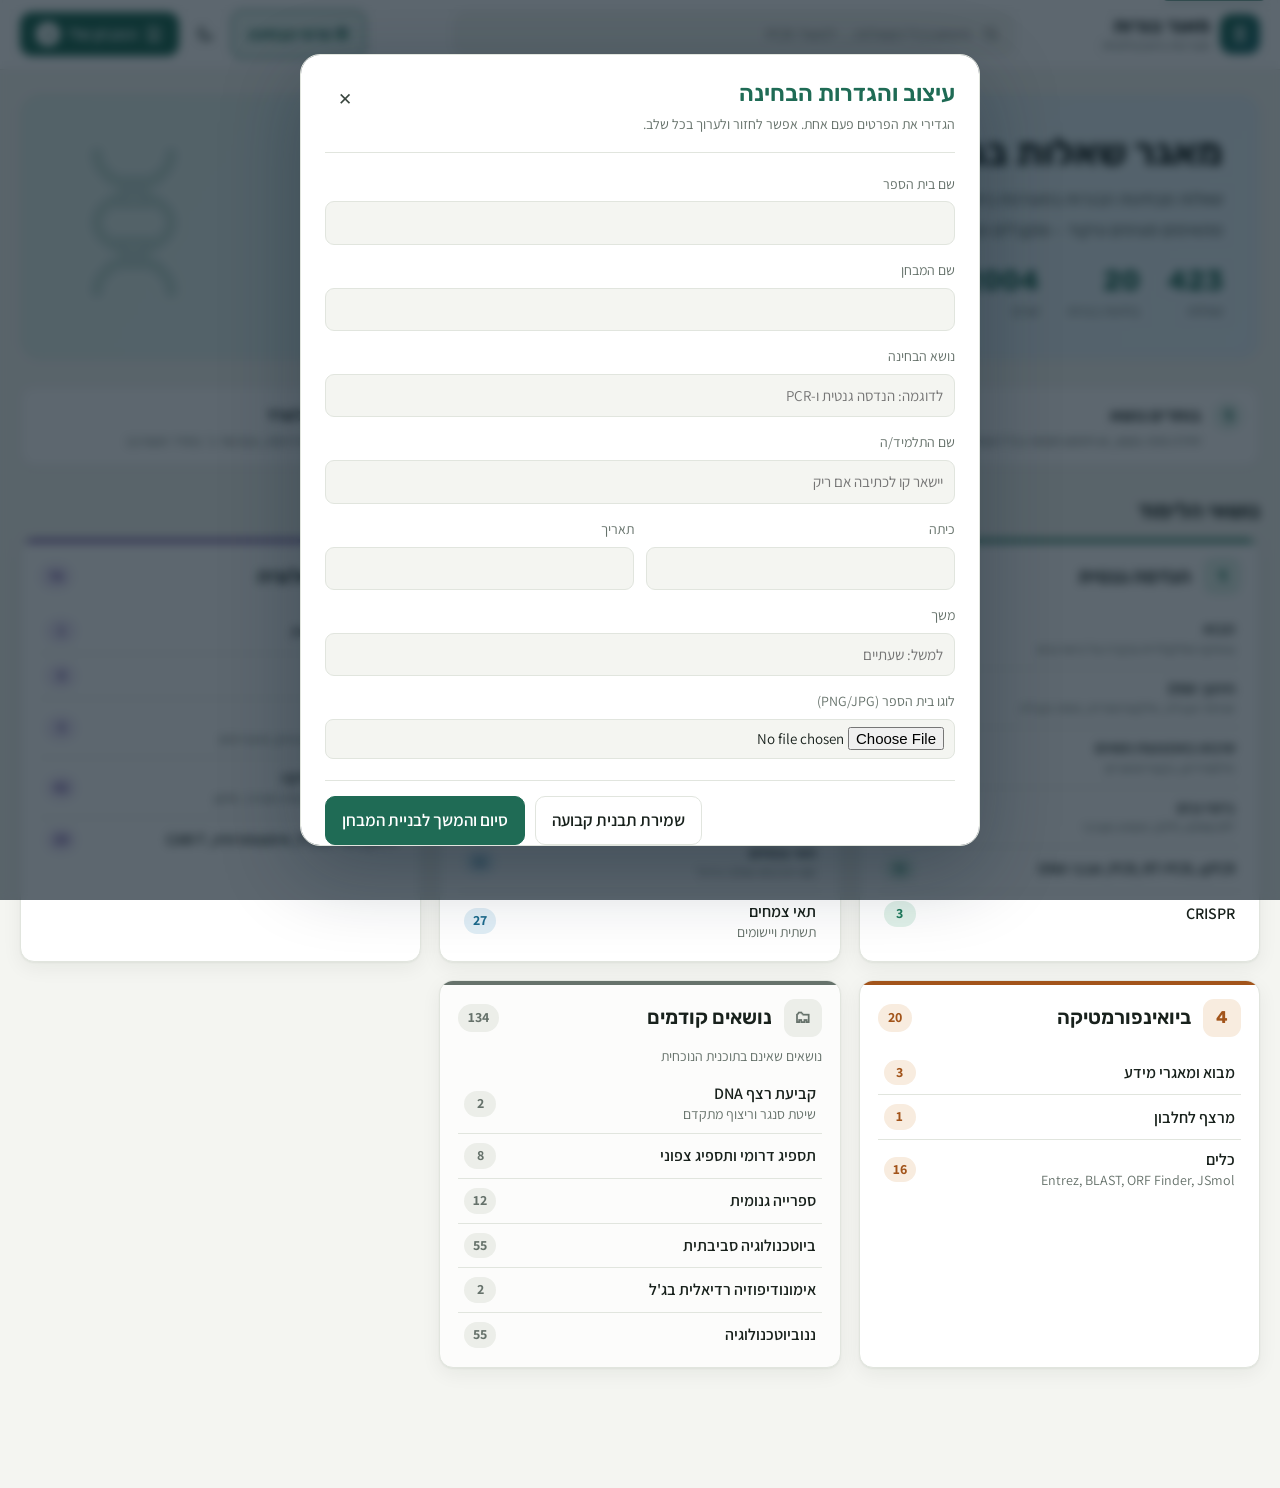
==== docs/index.html @ 5af380f9 "Load refined plain-text Word question heading" ====
<!doctype html>
<html lang="he" dir="rtl">
<head>
<meta charset="utf-8">
<meta name="viewport" content="width=device-width,initial-scale=1">
<title>מאגר הביוטכנולוגיה | מקיף ז׳ אשדוד</title>
<link rel="preconnect" href="https://fonts.googleapis.com">
<link rel="preconnect" href="https://fonts.gstatic.com" crossorigin>
<link rel="stylesheet" href="https://fonts.googleapis.com/css2?family=Assistant:wght@400;600;700&family=Rubik:wght@500;600;700&display=swap">
<link rel="stylesheet" href="style.css?v=10">
<script>
  // ערכת צבעים שנבחרה ידנית – לפני הציור, כדי שלא יהבהב
  try { const t = localStorage.getItem("bagrut-theme"); if (t) document.documentElement.dataset.theme = t; } catch (e) {}
</script>
</head>
<body>
<a class="skip" href="#results">דילוג לשאלות</a>

<header class="top">
  <a href="#" class="brand" aria-label="מאגר בגרות ביוטכנולוגיה – לדף הבית">
    <span class="logo" aria-hidden="true">
      <svg viewBox="0 0 32 32" width="22" height="22" fill="none" stroke="currentColor" stroke-width="2.2" stroke-linecap="round">
        <path d="M9 3c0 7 14 7 14 13S9 22 9 29"/><path d="M23 3c0 7-14 7-14 13s14 6 14 13"/>
        <path d="M11.5 8h9M11.5 24h9M13 12.5h6M13 19.5h6" stroke-width="1.8"/>
      </svg>
    </span>
    <span class="brand-text"><b>מאגר בגרות</b><small>מערכות ביוטכנולוגיות</small></span>
  </a>

  <form class="search" id="search-form" role="search" onsubmit="return false">
    <svg class="search-ico" viewBox="0 0 24 24" width="18" height="18" aria-hidden="true" fill="none" stroke="currentColor" stroke-width="2"><circle cx="11" cy="11" r="7"/><path d="m20 20-3.5-3.5"/></svg>
    <input id="search" type="search" placeholder="חיפוש בכל השאלות… למשל: PCR" aria-label="חיפוש שאלות" autocomplete="off">
  </form>

  <div class="top-actions">
    <button type="button" class="btn exam-settings-trigger" id="open-exam-settings">⚙ פרטי הבחינה</button>
    <button id="theme-toggle" class="icon-btn" type="button" aria-label="מצב כהה / בהיר" title="מצב כהה / בהיר">
      <svg class="i-moon" viewBox="0 0 24 24" width="20" height="20" fill="none" stroke="currentColor" stroke-width="2"><path d="M20 14.5A8 8 0 0 1 9.5 4 8 8 0 1 0 20 14.5Z"/></svg>
      <svg class="i-sun" viewBox="0 0 24 24" width="20" height="20" fill="none" stroke="currentColor" stroke-width="2"><circle cx="12" cy="12" r="4"/><path d="M12 2v2M12 20v2M4.9 4.9l1.4 1.4M17.7 17.7l1.4 1.4M2 12h2M20 12h2M4.9 19.1l1.4-1.4M17.7 6.3l1.4-1.4"/></svg>
    </button>
    <button id="cart-toggle" class="cart-btn" type="button" aria-controls="cart">
      <svg viewBox="0 0 24 24" width="18" height="18" fill="none" stroke="currentColor" stroke-width="2" aria-hidden="true"><path d="M8 3h8l3 3v15H5V3h3Z"/><path d="M9 10h6M9 14h6M9 18h4"/></svg>
      <span class="cart-btn-label">המבחן שלי</span>
      <span id="cart-count" class="count">0</span>
    </button>
  </div>
</header>

<div class="layout">
  <nav class="topics" id="topics" aria-label="נושאים"></nav>

  <main class="results" id="main">
    <div class="results-head" id="results-head">
      <nav id="crumbs" class="crumbs" aria-label="מיקום"></nav>
      <div class="title-row">
        <h1 id="results-title"></h1>
        <button type="button" id="topics-toggle" class="ghost-btn topics-toggle" aria-controls="topics" aria-expanded="false">כל הנושאים ▾</button>
      </div>
      <p id="results-sub" class="mute"></p>
      <div id="filters" class="filters" role="group" aria-label="סינון">
        <div class="seg" id="f-type" role="radiogroup" aria-label="סוג שאלה">
          <button type="button" data-type="" role="radio">הכול</button>
          <button type="button" data-type="open" role="radio">פתוחות</button>
          <button type="button" data-type="mc" role="radio">אמריקאיות</button>
          <button type="button" data-type="tf" role="radio">נכון / לא נכון</button>
        </div>
        <label class="select"><span class="sr">שנה</span>
          <select id="f-year"><option value="">כל השנים</option></select>
        </label>
        <label class="switch"><input type="checkbox" id="opt-online"><span class="track"></span> הסתרת שאלות עם כלים מקוונים</label>
        <label class="switch"><input type="checkbox" id="opt-source" checked><span class="track"></span> הפניה לבגרות</label>
        <button type="button" id="f-clear" class="link-btn" hidden>ניקוי סינון</button>
      </div>
    </div>
    <div id="results"></div>
  </main>
</div>

<div class="cartbar" id="cartbar" hidden>
  <div class="cartbar-in">
    <span id="cartbar-text"></span>
    <button type="button" id="cartbar-open" class="btn">לצפייה ועריכה</button>
  </div>
</div>

<div class="backdrop" id="backdrop" hidden></div>
<aside class="cart" id="cart" aria-label="המבחן שלי" aria-hidden="true">
  <div class="cart-head">
    <div>
      <h2>המבחן שלי</h2>
      <div id="cart-total" class="cart-total"></div>
    </div>
    <button id="cart-close" class="icon-btn" type="button" aria-label="סגירה">
      <svg viewBox="0 0 24 24" width="20" height="20" fill="none" stroke="currentColor" stroke-width="2"><path d="M6 6l12 12M18 6 6 18"/></svg>
    </button>
  </div>
  <div class="cart-body">
    <div id="cart-empty" class="cart-empty">
      <div class="empty-ico" aria-hidden="true">📝</div>
      <b>המבחן עדיין ריק</b>
      <p>לחצו על <span class="kbd">+ הוספה למבחן</span> ליד שאלה. אפשר לבחור סעיפים, לשנות ניקוד ולסדר מחדש.</p>
    </div>
    <ol id="cart-list" class="cart-list"></ol>

    <div class="exam-score-panel" id="exam-score-panel" role="status"></div>
    <button type="button" class="btn exam-settings-in-cart" id="cart-exam-settings">⚙ פרטי הבחינה ועיצוב הוורד</button>
    <div id="convert" class="convert"></div>
  </div>
  <div class="cart-foot">
    <div class="cart-actions">
      <button type="button" id="export-a" class="btn primary" disabled>
        <svg viewBox="0 0 24 24" width="18" height="18" fill="none" stroke="currentColor" stroke-width="2" aria-hidden="true"><path d="M12 3v12m0 0-4-4m4 4 4-4M5 21h14"/></svg>
        ייצוא לוורד</button>
      <button type="button" id="export-b" class="btn" disabled title="השאלות והאפשרויות בסדר מעורבב">טור ב׳</button>
    </div>
    <div class="cart-foot-row">
      <p id="export-status" class="mute small" role="status"></p>
      <button type="button" id="cart-clear" class="link-btn danger" hidden>ריקון המבחן</button>
    </div>
  </div>
</aside>

    <dialog class="exam-settings-modal" id="exam-settings-modal" aria-labelledby="exam-settings-heading">
      <div class="exam-modal-head"><div><h2 id="exam-settings-heading">עיצוב והגדרות הבחינה</h2><p>הגדירי את הפרטים פעם אחת. אפשר לחזור ולערוך בכל שלב.</p></div><button type="button" class="icon-btn" id="close-exam-settings" aria-label="סגירה">✕</button></div>
      <form id="header-form" class="header-form" autocomplete="off">
        <label>שם בית הספר <input name="school"></label>
        <label>שם המבחן <input name="exam"></label>
        <label>נושא הבחינה <input name="topic" placeholder="לדוגמה: הנדסה גנטית ו-PCR"></label>
        <label>שם התלמיד/ה <input name="student" placeholder="יישאר קו לכתיבה אם ריק"></label>
        <div class="two">
          <label>כיתה <input name="cls"></label>
          <label>תאריך <input name="date"></label>
        </div>
        <label>משך <input name="duration" placeholder="למשל: שעתיים"></label>
        <label>לוגו בית הספר (PNG/JPG) <input id="exam-logo" type="file" accept="image/png,image/jpeg"></label>
        <button type="button" class="link-btn" id="remove-logo">הסרת הלוגו</button>
        <small id="logo-status" class="mute">לא נבחר לוגו</small>
        <label>סידור השאלות <select name="layout"><option value="sections">חלוקה לחלקים לפי סוג השאלה</option><option value="order">לפי הסדר שבחרתי</option></select></label>
        <label>שורות תשובה כברירת מחדל לשאלות פתוחות <input name="answerLines" type="number" min="0" max="20" value="4"></label>
        <label>הוראות <textarea name="instructions" rows="3"></textarea></label>
        <p class="mute small">שדה ריק לא יודפס.</p>
      </form>
      <div class="exam-modal-foot"><button type="button" class="btn" id="save-template">שמירת תבנית קבועה</button><button type="button" class="btn primary" id="apply-exam-settings">סיום והמשך לבניית המבחן</button></div><span id="template-status" class="mute small"></span>
    </dialog>

<div class="toast" id="toast" role="status" aria-live="polite"></div>
<button type="button" class="to-top" id="to-top" aria-label="חזרה לראש העמוד" hidden>
  <svg viewBox="0 0 24 24" width="20" height="20" fill="none" stroke="currentColor" stroke-width="2"><path d="M12 19V5M5 12l7-7 7 7"/></svg>
</button>

<script src="vendor/docx-9.5.1.umd.js"></script>
<script src="data.js?v=9"></script>
<script src="app.js?v=10"></script>
<script src="export.js?v=13"></script>
</body>
</html>
---- docs/style.css ----
/* ---------- צבעים ---------- */
:root {
  --bg: #f4f5f1; --bg2: #eceee8; --card: #ffffff; --ink: #18211c; --ink2: #3a463f; --mute: #66726b; --line: #e1e5de;
  --acc: #1f6b55; --acc-hover: #185946; --acc-soft: #e2f0ea; --acc-ink: #ffffff;
  --warn: #8a5a00; --warnbg: #fff4dc; --info: #275a8c; --infobg: #e7f0fa; --danger: #b3261e;
  --ge: #1f7a5c; --ge-soft: #e0f1e9; --cc: #1b6a8c; --cc-soft: #e0eef6;
  --im: #6b4aa0; --im-soft: #eee8f7; --bi: #a2541a; --bi-soft: #f8ecdf; --old: #66726b; --old-soft: #eceee9;
  --mark: #fff0a8;
  --shadow-sm: 0 1px 2px rgba(20, 30, 24, .06);
  --shadow: 0 1px 2px rgba(20, 30, 24, .05), 0 6px 20px rgba(20, 30, 24, .06);
  --shadow-lg: 0 10px 40px rgba(20, 30, 24, .18);
  --r: 14px; --r-sm: 9px;
  --head: "Rubik", "Assistant", "Arial Hebrew", Arial, sans-serif;
  --body: "Assistant", "Arial Hebrew", Arial, sans-serif;
  color-scheme: light;
}
@media (prefers-color-scheme: dark) {
  :root:not([data-theme="light"]) {
    --bg: #111513; --bg2: #181d1a; --card: #1a201c; --ink: #e8ede9; --ink2: #c4cdc7; --mute: #97a39c; --line: #2b332e;
    --acc: #6fcca5; --acc-hover: #8ad8b7; --acc-soft: #1d3329; --acc-ink: #0d2219;
    --warn: #f0c46a; --warnbg: #2d2514; --info: #9cc4ee; --infobg: #16263a; --danger: #ff8a80;
    --ge: #6fcca5; --ge-soft: #1c3229; --cc: #7cc3e3; --cc-soft: #172b36;
    --im: #bba3e6; --im-soft: #292138; --bi: #eba870; --bi-soft: #33251a; --old: #a7b2ab; --old-soft: #242a26;
    --mark: #5c4d0f;
    --shadow-sm: none; --shadow: 0 1px 0 rgba(255,255,255,.02); --shadow-lg: 0 10px 40px rgba(0,0,0,.5);
    color-scheme: dark;
  }
}
:root[data-theme="dark"] {
  --bg: #111513; --bg2: #181d1a; --card: #1a201c; --ink: #e8ede9; --ink2: #c4cdc7; --mute: #97a39c; --line: #2b332e;
  --acc: #6fcca5; --acc-hover: #8ad8b7; --acc-soft: #1d3329; --acc-ink: #0d2219;
  --warn: #f0c46a; --warnbg: #2d2514; --info: #9cc4ee; --infobg: #16263a; --danger: #ff8a80;
  --ge: #6fcca5; --ge-soft: #1c3229; --cc: #7cc3e3; --cc-soft: #172b36;
  --im: #bba3e6; --im-soft: #292138; --bi: #eba870; --bi-soft: #33251a; --old: #a7b2ab; --old-soft: #242a26;
  --mark: #5c4d0f;
  --shadow-sm: none; --shadow: 0 1px 0 rgba(255,255,255,.02); --shadow-lg: 0 10px 40px rgba(0,0,0,.5);
  color-scheme: dark;
}
.u-GE { --u: var(--ge); --u-soft: var(--ge-soft); }
.u-CC { --u: var(--cc); --u-soft: var(--cc-soft); }
.u-IM { --u: var(--im); --u-soft: var(--im-soft); }
.u-BI { --u: var(--bi); --u-soft: var(--bi-soft); }
.u-OLD { --u: var(--old); --u-soft: var(--old-soft); }

/* ---------- בסיס ---------- */
* { box-sizing: border-box; }
[hidden] { display: none !important; }
html { scroll-padding-top: 84px; }
body { margin: 0; background: var(--bg); color: var(--ink); font: 17px/1.7 var(--body);
  -webkit-font-smoothing: antialiased; }
h1, h2, h3 { font-family: var(--head); font-weight: 600; line-height: 1.25; }
button, input, select, textarea { font: inherit; color: inherit; }
button { cursor: pointer; }
button:disabled { cursor: not-allowed; opacity: .5; }
a { color: var(--acc); }
:focus-visible { outline: 2.5px solid var(--acc); outline-offset: 2px; border-radius: 6px; }
.mute { color: var(--mute); }
.small { font-size: 14px; }
.sr { position: absolute; width: 1px; height: 1px; overflow: hidden; clip: rect(0 0 0 0); }
.skip { position: absolute; top: -40px; inset-inline-start: 12px; background: var(--acc); color: var(--acc-ink);
  padding: 6px 12px; border-radius: 8px; z-index: 50; }
.skip:focus { top: 8px; }
mark { background: var(--mark); color: inherit; border-radius: 3px; padding: 0 1px; }

/* כפתורים */
.btn { display: inline-flex; align-items: center; justify-content: center; gap: 8px; border: 1px solid var(--line);
  background: var(--card); color: var(--ink); border-radius: 10px; padding: 9px 16px; font-weight: 600;
  transition: background .15s, border-color .15s, transform .05s; }
.btn:hover:not(:disabled) { border-color: var(--acc); color: var(--acc); }
.btn:active:not(:disabled) { transform: translateY(1px); }
.btn.primary { background: var(--acc); border-color: var(--acc); color: var(--acc-ink); }
.btn.primary:hover:not(:disabled) { background: var(--acc-hover); color: var(--acc-ink); }
.icon-btn { display: inline-grid; place-items: center; width: 40px; height: 40px; border-radius: 10px;
  background: none; border: 1px solid transparent; color: var(--ink2); }
.icon-btn:hover { background: var(--bg2); }
.ghost-btn { background: none; border: 1px solid var(--line); border-radius: 99px; padding: 4px 14px; font-size: 15px; color: var(--ink2); }
.link-btn { background: none; border: 0; padding: 2px 4px; color: var(--acc); font-size: 15px; font-weight: 600; }
.link-btn:hover { text-decoration: underline; }
.link-btn.danger { color: var(--danger); font-weight: 400; font-size: 14px; }
.kbd { white-space: nowrap; font-weight: 600; color: var(--acc); }

/* ---------- כותרת עליונה ---------- */
.top { position: sticky; top: 0; z-index: 20; display: flex; align-items: center; gap: 20px;
  padding: 10px max(20px, calc((100vw - 1440px) / 2)); background: color-mix(in srgb, var(--card) 88%, transparent);
  backdrop-filter: saturate(1.4) blur(10px); border-bottom: 1px solid var(--line); }
.brand { display: flex; align-items: center; gap: 10px; text-decoration: none; color: var(--ink); flex: none; }
.logo { display: grid; place-items: center; width: 40px; height: 40px; border-radius: 12px;
  background: linear-gradient(135deg, var(--acc), color-mix(in srgb, var(--acc) 60%, var(--cc))); color: var(--acc-ink); }
.brand-text { display: flex; flex-direction: column; line-height: 1.15; }
.brand-text b { font-family: var(--head); font-size: 19px; font-weight: 700; }
.brand-text small { font-size: 14px; color: var(--mute); }
.search { position: relative; flex: 1; max-width: 560px; margin-inline: auto; }
.search input { width: 100%; height: 44px; border: 1px solid var(--line); background: var(--bg); border-radius: 12px;
  padding-inline: 42px 14px; font-size: 16px; transition: border-color .15s, background .15s, box-shadow .15s; }
.search input:focus { outline: none; background: var(--card); border-color: var(--acc); box-shadow: 0 0 0 4px var(--acc-soft); }
.search-ico { position: absolute; inset-inline-start: 14px; top: 13px; color: var(--mute); pointer-events: none; }
.top-actions { display: flex; align-items: center; gap: 6px; flex: none; }
.cart-btn { display: inline-flex; align-items: center; gap: 8px; height: 44px; padding: 0 16px; border-radius: 12px;
  background: var(--acc); color: var(--acc-ink); border: 0; font-weight: 600; transition: background .15s; }
.cart-btn:hover { background: var(--acc-hover); }
.cart-btn .count { min-width: 24px; height: 24px; padding: 0 7px; border-radius: 99px; display: inline-grid; place-items: center;
  background: var(--acc-ink); color: var(--acc); font-size: 14px; font-weight: 700; }
.cart-btn.bump .count { animation: bump .35s ease; }
@keyframes bump { 40% { transform: scale(1.35); } }
:root .i-sun { display: none; }
:root[data-theme="dark"] .i-sun { display: block; }
:root[data-theme="dark"] .i-moon { display: none; }
@media (prefers-color-scheme: dark) {
  :root:not([data-theme="light"]) .i-sun { display: block; }
  :root:not([data-theme="light"]) .i-moon { display: none; }
}

/* ---------- פריסה ---------- */
.layout { display: grid; grid-template-columns: 290px minmax(0, 1fr); gap: 28px;
  max-width: 1440px; margin: 0 auto; padding: 24px 20px 120px; align-items: start; }
body.dash .layout { grid-template-columns: minmax(0, 1fr); }
body.dash .topics, body.dash .filters, body.dash .topics-toggle { display: none; }

/* ---------- עץ נושאים ---------- */
.topics { position: sticky; top: 88px; max-height: calc(100vh - 108px); overflow: auto; overscroll-behavior: contain;
  background: var(--card); border: 1px solid var(--line); border-radius: var(--r); padding: 10px; box-shadow: var(--shadow-sm); }
.unit + .unit { margin-top: 2px; }
.unit.folder { border-top: 1px dashed var(--line); margin-top: 8px; padding-top: 8px; }
.topic-btn { display: flex; width: 100%; align-items: center; gap: 10px; text-align: start;
  background: none; border: 0; color: var(--ink); padding: 7px 10px; border-radius: 10px; line-height: 1.35; }
.topic-btn:hover { background: var(--bg); }
.topic-btn .label { flex: 1; }
.topic-btn .n { flex: none; color: var(--mute); font-size: 14px; font-variant-numeric: tabular-nums; }
.unit-btn { font-family: var(--head); font-weight: 600; font-size: 16px; }
.unit-btn .dot { flex: none; width: 10px; height: 10px; border-radius: 50%; background: var(--u); }
.unit-btn .chev { flex: none; color: var(--mute); transition: transform .2s; font-size: 12px; }
.unit.open .unit-btn .chev { transform: rotate(180deg); }
.subs { display: none; margin: 2px 0 6px; padding-inline-start: 14px; border-inline-start: 2px solid var(--u-soft); margin-inline-start: 14px; }
.unit.open .subs { display: block; }
.sub-btn { font-size: 15px; padding: 6px 10px; }
.sub-btn.empty { color: var(--mute); }
.topic-btn.active { background: var(--u-soft); color: var(--u); font-weight: 700; }
.topic-btn.active .n { color: var(--u); }

/* ---------- כותרת תוצאות וסינון ---------- */
.results { min-width: 0; }
.crumbs { font-size: 15px; color: var(--mute); min-height: 1.4em; }
.crumbs a { color: var(--mute); text-decoration: none; }
.crumbs a:hover { color: var(--acc); text-decoration: underline; }
.title-row { display: flex; align-items: center; gap: 12px; justify-content: space-between; }
.results-head h1 { margin: 2px 0 2px; font-size: 30px; }
.results-head > p { margin: 0 0 14px; }
.topics-toggle { display: none; }
.filters { display: flex; flex-wrap: wrap; align-items: center; gap: 10px 18px; padding: 10px 12px; margin-bottom: 18px;
  background: var(--card); border: 1px solid var(--line); border-radius: var(--r); box-shadow: var(--shadow-sm); font-size: 15px; }
.seg { display: inline-flex; background: var(--bg); border-radius: 10px; padding: 3px; gap: 2px; }
.seg button { border: 0; background: none; padding: 5px 12px; border-radius: 8px; color: var(--ink2); font-size: 15px; }
.seg button:hover { color: var(--ink); }
.seg button[aria-checked="true"] { background: var(--card); color: var(--acc); font-weight: 700; box-shadow: var(--shadow-sm), 0 0 0 1px var(--line); }
.select select { height: 36px; border: 1px solid var(--line); border-radius: 10px; background: var(--bg); padding: 0 10px; font-size: 15px; }
.switch { display: inline-flex; align-items: center; gap: 8px; cursor: pointer; color: var(--ink2); user-select: none; }
.switch input { position: absolute; opacity: 0; }
.switch .track { position: relative; flex: none; width: 34px; height: 20px; border-radius: 99px; background: var(--line); transition: background .15s; }
.switch .track::after { content: ""; position: absolute; top: 3px; inset-inline-start: 3px; width: 14px; height: 14px; border-radius: 50%;
  background: #fff; box-shadow: 0 1px 2px rgba(0,0,0,.25); transition: inset-inline-start .15s; }
.switch input:checked + .track { background: var(--acc); }
.switch input:checked + .track::after { inset-inline-start: 17px; }
.switch input:focus-visible + .track { outline: 2.5px solid var(--acc); outline-offset: 2px; }
.group-title { font-size: 18px; color: var(--ink2); margin: 34px 0 12px; display: flex; align-items: center; gap: 10px; }
.group-title::after { content: ""; flex: 1; height: 1px; background: var(--line); }

/* ---------- דף הבית ---------- */
.hero { position: relative; overflow: hidden; border-radius: 20px; padding: 34px 36px; margin-bottom: 26px;
  background: linear-gradient(120deg, var(--acc-soft), color-mix(in srgb, var(--cc-soft) 80%, var(--card)));
  border: 1px solid var(--line); }
.hero h1 { margin: 0 0 8px; font-size: clamp(26px, 3.4vw, 38px); font-weight: 700; }
.hero p { margin: 0; max-width: 640px; color: var(--ink2); font-size: 18px; }
.hero .helix { position: absolute; inset-inline-end: 28px; top: 50%; transform: translateY(-50%); width: 170px; color: var(--acc); opacity: .16; }
.stats { display: flex; flex-wrap: wrap; gap: 10px 28px; margin-top: 20px; }
.stat b { display: block; font-family: var(--head); font-size: 28px; line-height: 1.1; color: var(--acc); }
.stat span { font-size: 15px; color: var(--mute); }
.steps { display: grid; grid-template-columns: repeat(3, minmax(0, 1fr)); gap: 12px; margin: 0 0 30px; padding: 0; list-style: none; counter-reset: st; }
.steps li { counter-increment: st; display: flex; gap: 12px; align-items: flex-start; background: var(--card);
  border: 1px solid var(--line); border-radius: var(--r); padding: 14px 16px; box-shadow: var(--shadow-sm); }
.steps li::before { content: counter(st); flex: none; width: 30px; height: 30px; border-radius: 50%; display: grid; place-items: center;
  background: var(--acc-soft); color: var(--acc); font-weight: 700; font-family: var(--head); }
.steps b { display: block; font-family: var(--head); font-weight: 600; }
.steps span { font-size: 15px; color: var(--mute); line-height: 1.45; display: block; }
.section-title { font-size: 22px; margin: 0 0 14px; }
.dash-grid { display: grid; grid-template-columns: repeat(auto-fill, minmax(320px, 1fr)); gap: 18px; }
.ucard { background: var(--card); border: 1px solid var(--line); border-radius: var(--r); padding: 18px 18px 10px;
  display: flex; flex-direction: column; box-shadow: var(--shadow); position: relative; overflow: hidden; }
.ucard::before { content: ""; position: absolute; inset: 0 0 auto; height: 4px; background: var(--u); }
.ucard.folder { background: color-mix(in srgb, var(--card) 70%, var(--bg)); }
.ucard-head { display: flex; align-items: center; gap: 12px; text-decoration: none; color: var(--ink);
  border-radius: 10px; padding: 6px; margin: -6px -6px 8px; }
.ucard-head:hover { background: var(--u-soft); }
.unum { flex: none; width: 38px; height: 38px; border-radius: 11px; background: var(--u-soft); color: var(--u);
  display: grid; place-items: center; font-weight: 700; font-size: 17px; font-family: var(--head); }
.uname { flex: 1; font-family: var(--head); font-size: 20px; font-weight: 600; line-height: 1.25; }
.ucount { flex: none; font-size: 14px; color: var(--u); font-weight: 700; background: var(--u-soft); border-radius: 99px; padding: 2px 10px; }
.unote { margin: -6px 0 6px; font-size: 14px; color: var(--mute); }
.slist { list-style: none; margin: 0; padding: 0; }
.slist li + li { border-top: 1px solid var(--line); }
.srow { display: flex; align-items: center; gap: 12px; padding: 9px 6px; text-decoration: none; color: var(--ink); border-radius: 8px; }
.srow:hover { background: var(--u-soft); }
.srow:hover .stitle { color: var(--u); }
.stext { flex: 1; display: flex; flex-direction: column; line-height: 1.35; }
.stitle { font-weight: 600; font-size: 16px; }
.sdetail { font-size: 14px; color: var(--mute); }
.pill { flex: none; min-width: 32px; text-align: center; border-radius: 99px; padding: 1px 9px;
  font-size: 14px; font-weight: 700; background: var(--u-soft); color: var(--u); font-variant-numeric: tabular-nums; }
.srow.empty .stitle { color: var(--mute); font-weight: 400; }
.srow.empty .pill { background: none; color: var(--mute); font-weight: 400; }

/* ---------- כרטיס שאלה ---------- */
.qcard { position: relative; background: var(--card); border: 1px solid var(--line); border-radius: var(--r);
  padding: 20px 24px 18px; margin-bottom: 18px; box-shadow: var(--shadow); transition: border-color .2s, box-shadow .2s; }
.qcard::before { content: ""; position: absolute; inset-block: 18px; inset-inline-start: 0; width: 4px; border-start-end-radius: 4px; border-end-end-radius: 4px; background: var(--u); }
.qcard.in-cart { border-color: var(--acc); box-shadow: 0 0 0 1.5px var(--acc), var(--shadow); }
.qhead { display: flex; gap: 16px; align-items: flex-start; justify-content: space-between;
  padding-bottom: 12px; margin-bottom: 4px; border-bottom: 1px solid var(--line); }
.qpath { font-size: 15px; color: var(--mute); margin-bottom: 6px; }
.qpath b { color: var(--u); font-weight: 700; }
.chips { display: flex; flex-wrap: wrap; gap: 6px; }
.chip { display: inline-flex; align-items: center; gap: 4px; font-size: 13.5px; line-height: 1.5; border-radius: 99px; padding: 1px 10px;
  background: var(--bg); color: var(--ink2); white-space: nowrap; }
.chip.pts { font-weight: 700; color: var(--ink); }
.chip.src { background: none; border: 1px solid var(--line); color: var(--mute); }
.chip.tag-old { background: var(--warnbg); color: var(--warn); }
.chip.tag-online { background: var(--infobg); color: var(--info); }
.chip.tag-intro { background: var(--acc-soft); color: var(--acc); }
body.hide-source .srcref { display: none; }
.add-btn { flex: none; display: inline-flex; align-items: center; gap: 6px; border: 1.5px solid var(--acc); background: var(--acc);
  color: var(--acc-ink); border-radius: 10px; padding: 7px 16px; font-weight: 700; font-size: 15px; transition: background .15s, color .15s; }
.add-btn:hover { background: var(--acc-hover); border-color: var(--acc-hover); }
.add-btn.added { background: var(--acc-soft); color: var(--acc); border-color: transparent; }
.add-btn.added:hover { background: var(--card); border-color: var(--danger); color: var(--danger); }
.add-btn.added:hover .when-added { display: none; }
.add-btn .when-hover { display: none; }
.add-btn.added:hover .when-hover { display: inline; }

.stem { margin: 12px 0; white-space: pre-line; }
.item { display: grid; grid-template-columns: 34px minmax(0, 1fr); gap: 0 12px; padding: 14px 0 6px; border-top: 1px dashed var(--line); }
.stem + .item, .fig + .item, .passage + .item { border-top: 0; }
.item-label { width: 30px; height: 30px; border-radius: 50%; display: grid; place-items: center; margin-top: 2px;
  background: var(--u-soft); color: var(--u); font-weight: 700; font-family: var(--head); font-size: 15px; }
.item-label.long { font-size: 12.5px; }
.item-meta { display: flex; flex-wrap: wrap; gap: 6px; margin-bottom: 2px; }
.sub { font-size: 13.5px; color: var(--u); font-weight: 600; }
.intro, .text { white-space: pre-line; margin: 4px 0 8px; }
.intro { color: var(--ink2); }
.results, .cart { overflow-wrap: anywhere; }
.fig { display: block; max-width: 100%; max-height: 400px; margin: 12px 0; background: #fff; border-radius: 10px;
  border: 1px solid var(--line); padding: 6px; cursor: zoom-in; }
.opts { padding-inline-start: 34px; margin: 8px 0; }
.opts li { margin: 5px 0; white-space: pre-line; padding-inline-start: 4px; }
.opts li::marker { color: var(--mute); font-weight: 700; }
.opts.hebrew { list-style: hebrew; }
.opts.upper-roman { list-style: upper-roman; }
.tablewrap { max-width: 100%; overflow-x: auto; margin: 10px 0; }
table.qt { border-collapse: separate; border-spacing: 0; font-size: 15.5px; border: 1px solid var(--line); border-radius: 10px; overflow: hidden; }
table.qt td, table.qt th { border-bottom: 1px solid var(--line); border-inline-start: 1px solid var(--line); padding: 6px 12px; text-align: start; vertical-align: top; }
table.qt tr > :first-child { border-inline-start: 0; }
table.qt tr:last-child > * { border-bottom: 0; }
table.qt th { background: var(--bg); font-weight: 700; }

.bank { font-size: 15px; background: var(--bg); border-radius: 10px; padding: 6px 12px; margin: 8px 0; display: inline-block; }
.notice { font-size: 15px; border-radius: 10px; padding: 10px 14px; margin: 12px 0 2px; display: flex; gap: 10px; align-items: flex-start; }
.notice::before { flex: none; font-size: 16px; line-height: 1.5; }
.notice.warn { background: var(--warnbg); color: var(--warn); }
.notice.warn::before { content: "⚠"; }
.notice.info { background: var(--infobg); color: var(--info); }
.notice.info::before { content: "ⓘ"; }
.notice a { color: inherit; font-weight: 700; }

.passage { background: var(--bg); border-radius: 12px; padding: 16px 20px; margin: 12px 0 14px; border-inline-start: 4px solid var(--u); }
.passage .pkicker { font-size: 13px; font-weight: 700; color: var(--u); letter-spacing: .02em; }
.passage h3 { margin: 2px 0 6px; font-size: 19px; }
.passage .ptext { white-space: pre-line; font-size: 16.5px; }
.passage .credit { font-size: 14px; color: var(--mute); margin-bottom: 0; }

.wordbank { border: 1px solid color-mix(in srgb, var(--acc) 40%, var(--line)); background: color-mix(in srgb, var(--acc-soft) 45%, var(--card));
  border-radius: 12px; padding: 8px 14px 12px; margin: 10px 0; }
.wordbank b { display: block; font-size: 14px; color: var(--acc); margin-bottom: 6px; }
.wordbank ul { list-style: none; margin: 0; padding: 0; display: flex; flex-wrap: wrap; gap: 6px; }
.wordbank li { background: var(--card); border: 1px solid var(--line); border-radius: 8px; padding: 2px 11px; font-size: 15px; box-shadow: var(--shadow-sm); }

.empty-state { text-align: center; padding: 56px 20px; background: var(--card); border: 1px dashed var(--line); border-radius: var(--r); }
.empty-state b { display: block; font-family: var(--head); font-size: 20px; margin-bottom: 4px; }
.empty-state p { margin: 0 0 14px; color: var(--mute); }
.empty-state .empty-ico { font-size: 34px; margin-bottom: 6px; }

/* ---------- המבחן שלי (מגירה) ---------- */
.backdrop { position: fixed; inset: 0; z-index: 30; background: rgba(10, 16, 12, .38); animation: fade .2s; }
@keyframes fade { from { opacity: 0; } }
.cart { position: fixed; z-index: 31; top: 0; bottom: 0; left: 0; width: min(440px, 100vw); display: flex; flex-direction: column;
  background: var(--card); box-shadow: var(--shadow-lg); transform: translateX(-104%); transition: transform .25s cubic-bezier(.2,.8,.2,1);
  visibility: hidden; }
.cart.open { transform: none; visibility: visible; }
.cart-head { display: flex; justify-content: space-between; align-items: flex-start; gap: 12px; padding: 18px 20px 14px; border-bottom: 1px solid var(--line); }
.cart-head h2 { margin: 0; font-size: 22px; }
.cart-total { font-size: 15px; color: var(--mute); }
.cart-total b { color: var(--ink); }
.cart-total .warn { color: var(--warn); }
.cart-body { flex: 1; overflow: auto; padding: 14px 20px; overscroll-behavior: contain; }
.cart-empty { text-align: center; padding: 28px 10px 18px; color: var(--mute); }
.cart-empty b { display: block; color: var(--ink); font-family: var(--head); font-size: 18px; }
.cart-empty p { margin: 6px 0 0; font-size: 15px; }
.empty-ico { font-size: 32px; }
.cart-list { padding: 0; margin: 0 0 14px; list-style: none; counter-reset: cq; }
.cart-q { position: relative; border: 1px solid var(--line); border-radius: 12px; padding: 10px 12px 10px; margin-bottom: 10px;
  counter-increment: cq; background: var(--card); }
.cart-q::before { content: ""; position: absolute; inset-block: 10px; inset-inline-start: -1px; width: 3px; border-radius: 3px; background: var(--u); }
.cart-q-head { display: flex; gap: 8px; align-items: flex-start; }
.cart-q-num::before { content: counter(cq); display: grid; place-items: center; width: 26px; height: 26px; border-radius: 50%;
  background: var(--bg); font-weight: 700; font-size: 14px; }
.cart-q-title { flex: 1; font-size: 15.5px; line-height: 1.35; min-width: 0; }
.cart-q-title a { color: var(--ink); font-weight: 600; text-decoration: none; }
.cart-q-title a:hover { color: var(--acc); text-decoration: underline; }
.cart-q-title small { display: block; color: var(--mute); font-size: 13.5px; }
.cart-q-tools { display: flex; gap: 2px; flex: none; }
.mini { width: 28px; height: 28px; display: grid; place-items: center; background: none; border: 1px solid transparent; color: var(--mute);
  border-radius: 7px; font-size: 13px; padding: 0; }
.mini:hover:not(:disabled) { background: var(--bg); color: var(--ink); }
.mini.rm:hover { color: var(--danger); }
.mini:disabled { opacity: .3; }
.cart-q-row { display: flex; flex-wrap: wrap; align-items: center; gap: 6px 14px; margin: 8px 0 0; padding-inline-start: 34px; font-size: 14px; }
.cart-items { display: flex; flex-wrap: wrap; gap: 4px; }
.cart-items label { position: relative; }
.cart-items input { position: absolute; opacity: 0; }
.cart-items span { display: inline-grid; place-items: center; min-width: 30px; height: 26px; padding: 0 6px; border-radius: 7px;
  border: 1px solid var(--line); color: var(--mute); cursor: pointer; font-weight: 600; text-decoration: line-through; }
.cart-items input:checked + span { background: var(--u-soft); color: var(--u); border-color: transparent; text-decoration: none; }
.cart-items input:focus-visible + span { outline: 2px solid var(--acc); outline-offset: 1px; }
.cart-pts { display: inline-flex; align-items: center; gap: 6px; color: var(--mute); }
.cart-pts input { width: 4.2em; height: 28px; border: 1px solid var(--line); border-radius: 7px; background: var(--bg); padding: 0 6px; text-align: center; }
.cart-msg { font-size: 13.5px; color: var(--warn); margin-top: 6px; padding-inline-start: 34px; }
.exam-details { border: 1px solid var(--line); border-radius: 12px; padding: 10px 14px; margin-bottom: 12px; }
.exam-details summary { cursor: pointer; font-weight: 600; font-size: 16px; }
.exam-details[open] summary { margin-bottom: 8px; }
.header-form { display: grid; gap: 8px; }
.header-form .two { display: grid; grid-template-columns: 1fr 1fr; gap: 8px; }
.header-form label { display: grid; gap: 2px; font-size: 14px; color: var(--mute); }
.header-form input, .header-form textarea { font-size: 15px; color: var(--ink); background: var(--bg); border: 1px solid var(--line);
  border-radius: 8px; padding: 6px 10px; }
.header-form input:focus, .header-form textarea:focus { outline: none; border-color: var(--acc); background: var(--card); }
.header-form p { margin: 0; }
.convert { font-size: 14px; }
.convert:empty { display: none; }
.convert { background: var(--bg); border-radius: 12px; padding: 10px 12px; }
.convert table { border-collapse: collapse; margin-top: 6px; width: 100%; }
.convert td, .convert th { border: 1px solid var(--line); padding: 3px 6px; text-align: start; vertical-align: top; }
.cart-foot { border-top: 1px solid var(--line); padding: 14px 20px 16px; background: var(--card); }
.cart-actions { display: grid; grid-template-columns: 1fr auto; gap: 8px; }
.cart-actions .btn { height: 46px; }
.cart-foot-row { display: flex; justify-content: space-between; align-items: center; gap: 8px; min-height: 22px; margin-top: 6px; }
.cart-foot-row p { margin: 0; }

/* פס תחתון כשיש שאלות במבחן */
.cartbar { position: fixed; z-index: 15; bottom: 18px; left: 50%; transform: translateX(-50%); animation: rise .25s ease; }
@keyframes rise { from { transform: translate(-50%, 20px); opacity: 0; } }
.cartbar-in { display: flex; align-items: center; gap: 16px; background: var(--ink); color: var(--bg); border-radius: 99px;
  padding: 8px 8px 8px 8px; padding-inline-start: 22px; box-shadow: var(--shadow-lg); white-space: nowrap; font-size: 16px; }
.cartbar-in b { font-weight: 700; }
.cartbar .btn { border: 0; border-radius: 99px; background: var(--acc); color: var(--acc-ink); padding: 8px 18px; }
.cartbar .btn:hover { background: var(--acc-hover); color: var(--acc-ink); }
body.cart-open .cartbar { display: none; }
body.cart-open { overflow: hidden; }

.toast { position: fixed; z-index: 40; top: 76px; left: 50%; transform: translate(-50%, -10px); opacity: 0; pointer-events: none;
  background: var(--ink); color: var(--bg); padding: 8px 18px; border-radius: 99px; font-size: 15px; box-shadow: var(--shadow-lg);
  transition: opacity .2s, transform .2s; }
.toast.show { opacity: 1; transform: translate(-50%, 0); }
.to-top { position: fixed; z-index: 14; bottom: 22px; left: 22px; width: 44px; height: 44px; border-radius: 50%; display: grid; place-items: center;
  border: 1px solid var(--line); background: var(--card); color: var(--ink2); box-shadow: var(--shadow); }
.to-top:hover { color: var(--acc); border-color: var(--acc); }

/* תצוגת איור בגדול */
.lightbox { position: fixed; inset: 0; z-index: 60; background: rgba(10, 14, 12, .82); display: grid; place-items: center; padding: 24px; cursor: zoom-out; animation: fade .15s; }
.lightbox img { max-width: min(1100px, 100%); max-height: 100%; background: #fff; border-radius: 10px; padding: 10px; }

/* ---------- מסכים צרים ---------- */
@media (max-width: 1000px) {
  .layout { grid-template-columns: 250px minmax(0, 1fr); gap: 20px; }
  .brand-text small { display: none; }
}
@media (max-width: 760px) {
  html { scroll-padding-top: 16px; }
  body { font-size: 16.5px; }
  .top { position: static; flex-wrap: wrap; gap: 10px; padding: 10px 16px; }
  .search { order: 3; flex-basis: 100%; max-width: none; }
  .top-actions { margin-inline-start: auto; }
  .cart-btn-label { display: none; }
  .layout { grid-template-columns: minmax(0, 1fr); padding: 16px 16px 110px; gap: 0; }
  .topics { position: static; display: none; max-height: none; margin-bottom: 16px; order: 0; }
  .topics.show { display: block; }
  .topics-toggle { display: inline-block; flex: none; }
  .title-row { flex-direction: column-reverse; align-items: flex-start; gap: 6px; }
  .results-head h1 { font-size: 25px; }
  .filters { gap: 10px 14px; }
  .seg { width: 100%; }
  .seg button { flex: 1; padding: 5px 4px; font-size: 14px; }
  .hero { padding: 24px 20px; border-radius: 16px; }
  .hero .helix { display: none; }
  .steps { grid-template-columns: minmax(0, 1fr); }
  .dash-grid { grid-template-columns: minmax(0, 1fr); }
  .qcard { padding: 16px 16px 14px; }
  .qhead { flex-direction: column; gap: 10px; }
  .item { grid-template-columns: 28px minmax(0, 1fr); gap: 0 10px; }
  .item-label { width: 26px; height: 26px; font-size: 14px; }
  .opts { padding-inline-start: 26px; }
  .cartbar { bottom: 12px; width: calc(100vw - 24px); }
  .cartbar-in { justify-content: space-between; }
  .to-top { bottom: 84px; left: 14px; }
}
@media (prefers-reduced-motion: reduce) {
  *, *::before, *::after { animation: none !important; transition: none !important; }
}

/* Exam designer — additions */
.exam-score-panel { margin:16px 0 8px; padding:13px 15px; border:1px solid var(--line); background:var(--bg2); border-radius:12px; display:grid; gap:7px; }
.exam-score-panel small { color:var(--mute); }
.score-track { height:8px; background:var(--line); overflow:hidden; border-radius:99px; }
.score-track span { display:block; height:100%; background:var(--acc); border-radius:99px; transition:width .2s; }
.exam-template-actions { display:flex; flex-wrap:wrap; gap:10px; align-items:center; margin-block:12px; }
.header-form input[type=file] { width:100%; max-width:100%; }

/* Modal exam setup */
.exam-settings-trigger {white-space:nowrap; font-weight:700; background:var(--acc-soft);color:var(--acc);border:1px solid var(--acc); }
.exam-settings-modal {position:fixed; inset:0; margin:auto; width:min(92vw,680px); max-height:88vh; overflow:auto; border:1px solid var(--line); border-radius:20px; padding:24px; box-shadow:0 24px 80px rgba(8,27,42,.32); background:var(--card);color:var(--ink);direction:rtl; }
.exam-settings-modal::backdrop {background:rgba(7,22,34,.65);backdrop-filter:blur(5px)}
.exam-modal-head {display:flex;justify-content:space-between;align-items:flex-start;gap:15px;margin-bottom:20px;border-bottom:1px solid var(--line);padding-bottom:15px}
.exam-modal-head h2 {margin:0 0 5px;color:var(--acc);font-size:23px}
.exam-modal-head p {margin:0;color:var(--mute);font-size:14px}
.exam-settings-modal .header-form {display:grid;gap:14px;}
.exam-settings-modal .header-form label {display:grid;gap:5px;}
.exam-settings-modal input:not([type=file]),.exam-settings-modal select,.exam-settings-modal textarea {width:100%;min-height:42px;border:1px solid var(--line);border-radius:9px;background:var(--bg);color:var(--ink);padding:8px 11px}
.exam-settings-modal .two {display:grid;grid-template-columns:1fr 1fr;gap:12px}
.exam-modal-foot {position:sticky;bottom:-24px;display:flex;gap:10px;justify-content:flex-end;background:var(--card);border-top:1px solid var(--line);padding:15px 0 0;margin-top:18px}
.exam-settings-in-cart {width:100%;margin:8px 0 14px}
.cart-foot {border-top:2px solid var(--acc)}
@media(max-width:760px){.exam-settings-trigger{font-size:12px;padding:8px}.exam-settings-modal{padding:16px;max-height:92vh}.exam-settings-modal .two{grid-template-columns:1fr}}
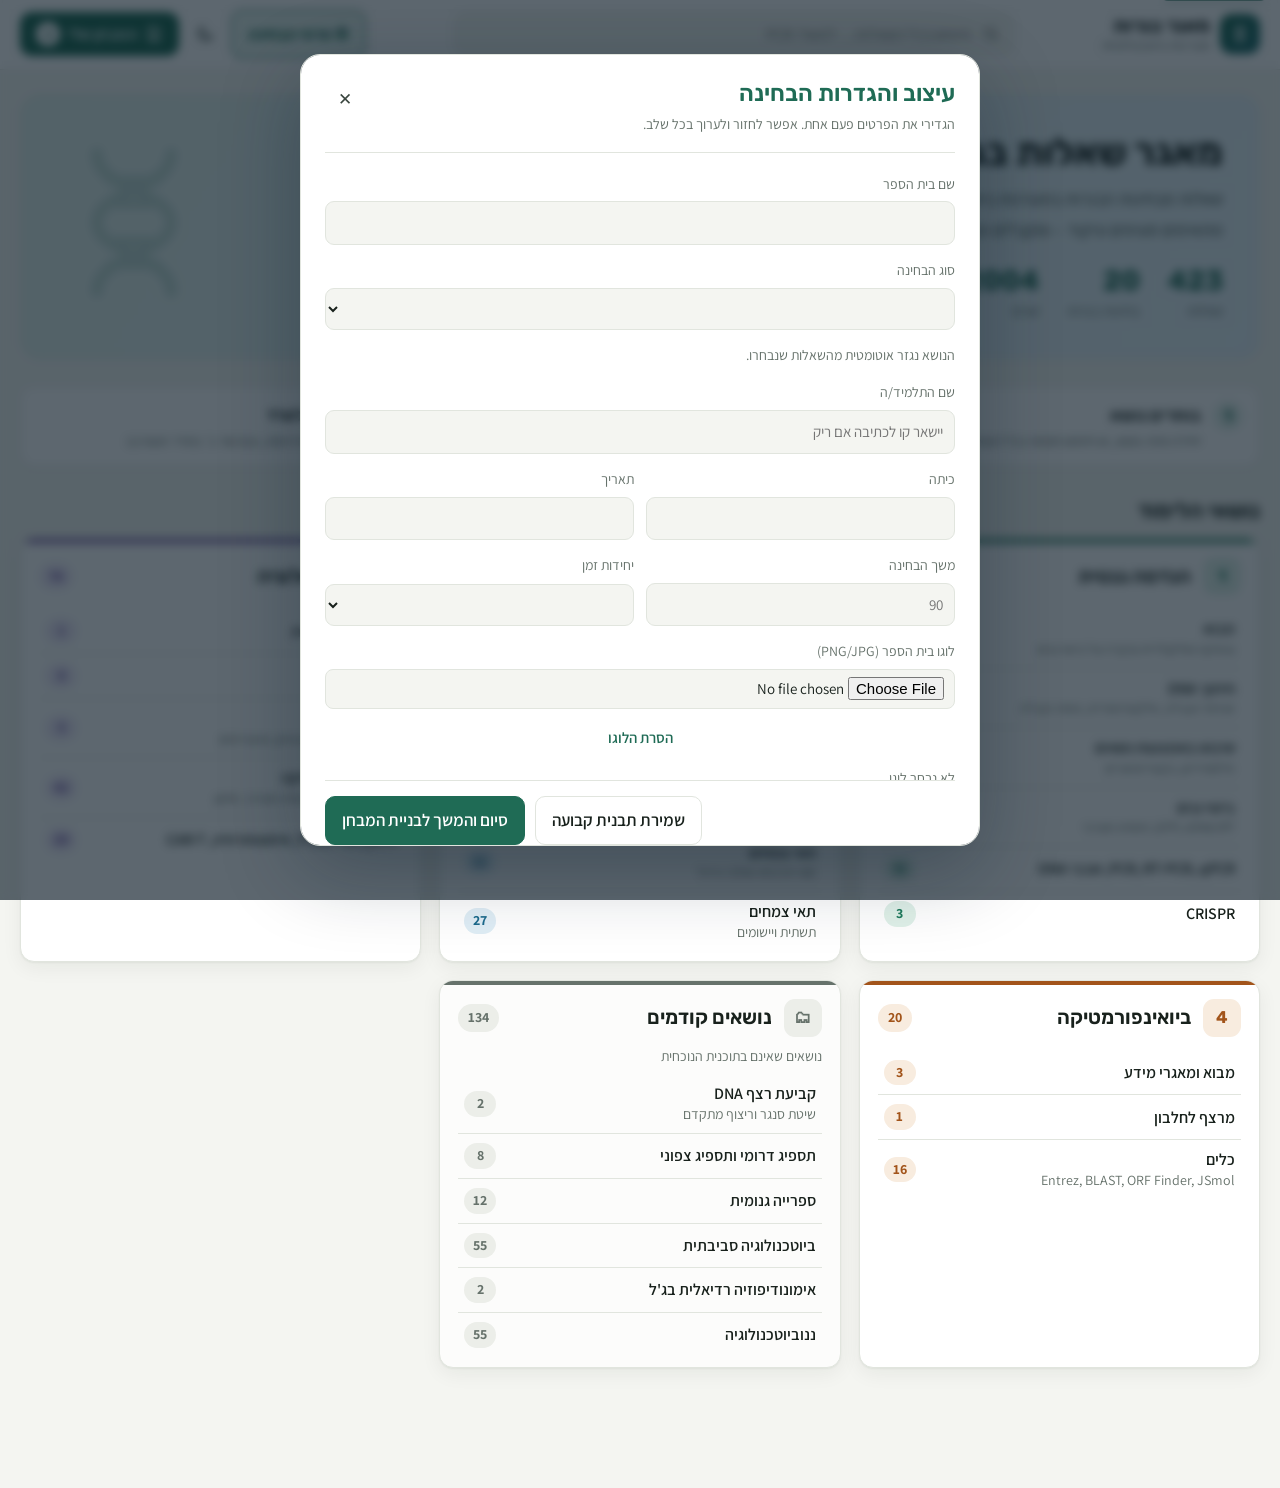
==== commit 69358158: "Update exam title, floating school logo, automatic topics and duration units" ====
--- a/docs/index.html
+++ b/docs/index.html
@@ -124,14 +124,13 @@
       <div class="exam-modal-head"><div><h2 id="exam-settings-heading">עיצוב והגדרות הבחינה</h2><p>הגדירי את הפרטים פעם אחת. אפשר לחזור ולערוך בכל שלב.</p></div><button type="button" class="icon-btn" id="close-exam-settings" aria-label="סגירה">✕</button></div>
       <form id="header-form" class="header-form" autocomplete="off">
         <label>שם בית הספר <input name="school"></label>
-        <label>שם המבחן <input name="exam"></label>
-        <label>נושא הבחינה <input name="topic" placeholder="לדוגמה: הנדסה גנטית ו-PCR"></label>
+        <label>סוג הבחינה <select name="exam"><option value="מבחן מסכם">מבחן מסכם</option><option value="מבחן">מבחן</option><option value="בוחן">בוחן</option><option value="מתכונת">מתכונת</option><option value="דף תרגול">דף תרגול</option></select></label><p class="mute small">הנושא נגזר אוטומטית מהשאלות שנבחרו.</p>
         <label>שם התלמיד/ה <input name="student" placeholder="יישאר קו לכתיבה אם ריק"></label>
         <div class="two">
           <label>כיתה <input name="cls"></label>
           <label>תאריך <input name="date"></label>
         </div>
-        <label>משך <input name="duration" placeholder="למשל: שעתיים"></label>
+        <div class="two"><label>משך הבחינה <input name="duration" type="number" min="1" step="1" placeholder="90"></label><label>יחידות זמן <select name="durationUnit"><option value="דקות">דקות</option><option value="שעות">שעות</option></select></label></div>
         <label>לוגו בית הספר (PNG/JPG) <input id="exam-logo" type="file" accept="image/png,image/jpeg"></label>
         <button type="button" class="link-btn" id="remove-logo">הסרת הלוגו</button>
         <small id="logo-status" class="mute">לא נבחר לוגו</small>
@@ -150,7 +149,7 @@
 
 <script src="vendor/docx-9.5.1.umd.js"></script>
 <script src="data.js?v=9"></script>
-<script src="app.js?v=10"></script>
-<script src="export.js?v=13"></script>
+<script src="app.js?v=11"></script>
+<script src="export.js?v=14"></script>
 </body>
 </html>
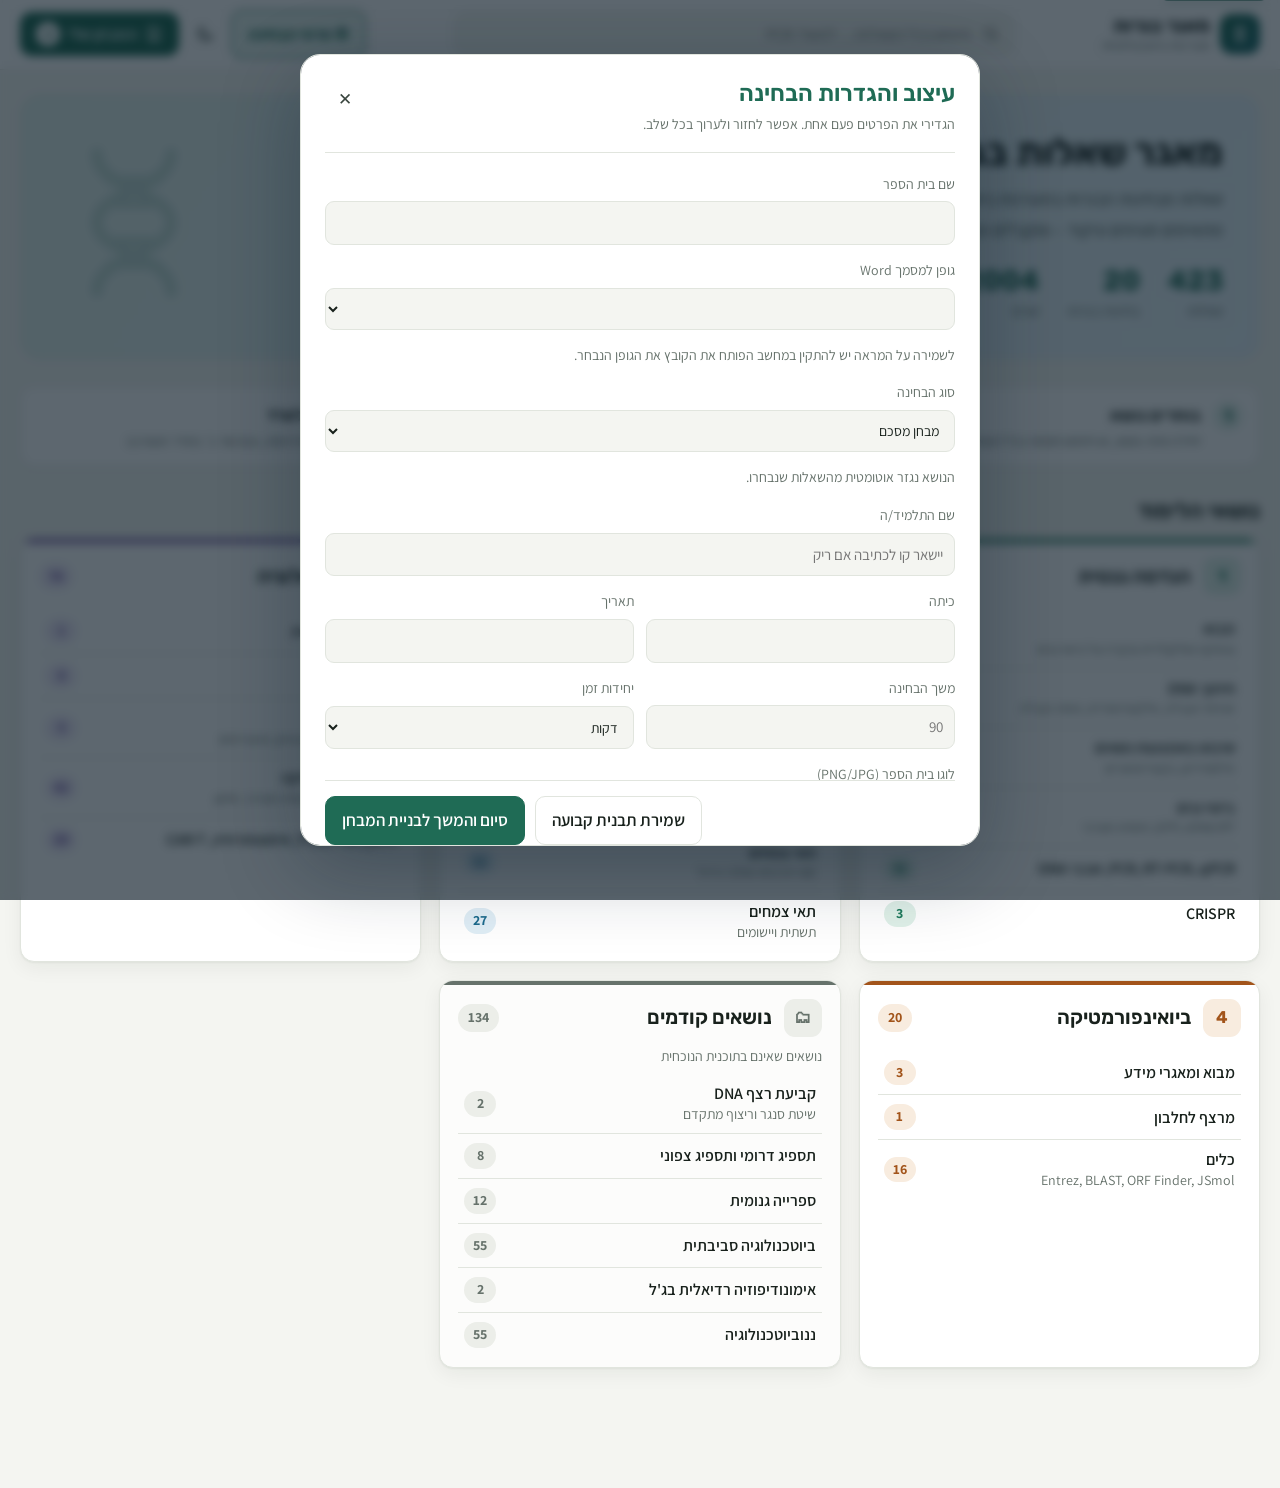
==== commit 664b31a8: "Add selectable Word document font and preserve it in teacher template" ====
--- a/docs/index.html
+++ b/docs/index.html
@@ -124,6 +124,7 @@
       <div class="exam-modal-head"><div><h2 id="exam-settings-heading">עיצוב והגדרות הבחינה</h2><p>הגדירי את הפרטים פעם אחת. אפשר לחזור ולערוך בכל שלב.</p></div><button type="button" class="icon-btn" id="close-exam-settings" aria-label="סגירה">✕</button></div>
       <form id="header-form" class="header-form" autocomplete="off">
         <label>שם בית הספר <input name="school"></label>
+        <label>גופן למסמך Word <select name="font"><option value="Arial">Arial — אריאל</option><option value="Tahoma">Tahoma — טהומה</option><option value="David">David — דוד / בן דוד</option><option value="Varela Round">Varela Round — ורלה ראונד</option></select></label><p class="mute small">לשמירה על המראה יש להתקין במחשב הפותח את הקובץ את הגופן הנבחר.</p>
         <label>סוג הבחינה <select name="exam"><option value="מבחן מסכם">מבחן מסכם</option><option value="מבחן">מבחן</option><option value="בוחן">בוחן</option><option value="מתכונת">מתכונת</option><option value="דף תרגול">דף תרגול</option></select></label><p class="mute small">הנושא נגזר אוטומטית מהשאלות שנבחרו.</p>
         <label>שם התלמיד/ה <input name="student" placeholder="יישאר קו לכתיבה אם ריק"></label>
         <div class="two">
@@ -149,7 +150,7 @@
 
 <script src="vendor/docx-9.5.1.umd.js"></script>
 <script src="data.js?v=9"></script>
-<script src="app.js?v=11"></script>
-<script src="export.js?v=14"></script>
+<script src="app.js?v=12"></script>
+<script src="export.js?v=15"></script>
 </body>
 </html>
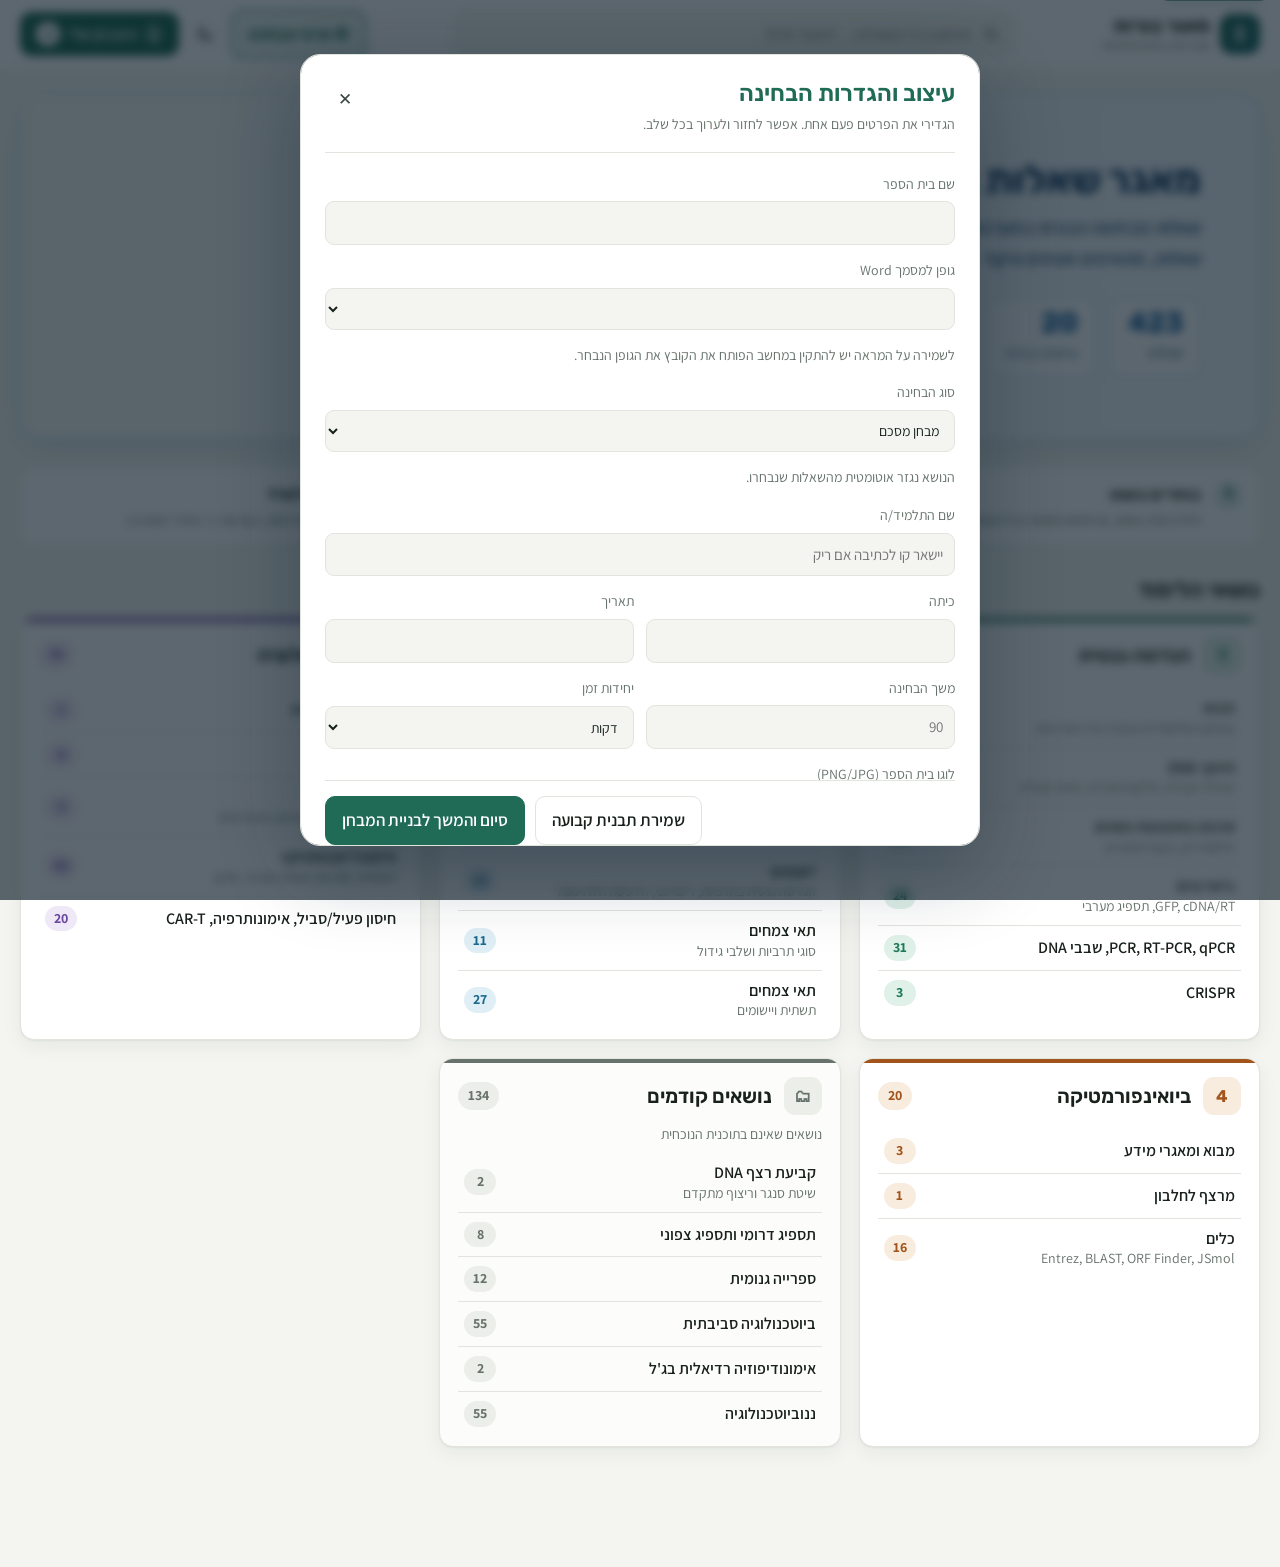
==== commit 442b1a17: "Refresh homepage hero styles" ====
--- a/docs/index.html
+++ b/docs/index.html
@@ -7,7 +7,7 @@
 <link rel="preconnect" href="https://fonts.googleapis.com">
 <link rel="preconnect" href="https://fonts.gstatic.com" crossorigin>
 <link rel="stylesheet" href="https://fonts.googleapis.com/css2?family=Assistant:wght@400;600;700&family=Rubik:wght@500;600;700&display=swap">
-<link rel="stylesheet" href="style.css?v=10">
+<link rel="stylesheet" href="style.css?v=11">
 <script>
   // ערכת צבעים שנבחרה ידנית – לפני הציור, כדי שלא יהבהב
   try { const t = localStorage.getItem("bagrut-theme"); if (t) document.documentElement.dataset.theme = t; } catch (e) {}
@@ -151,6 +151,6 @@
 <script src="vendor/docx-9.5.1.umd.js"></script>
 <script src="data.js?v=9"></script>
 <script src="app.js?v=12"></script>
-<script src="export.js?v=15"></script>
+<script src="export.js?v=17"></script>
 </body>
 </html>
--- a/docs/style.css
+++ b/docs/style.css
@@ -436,3 +436,32 @@
 .exam-settings-in-cart {width:100%;margin:8px 0 14px}
 .cart-foot {border-top:2px solid var(--acc)}
 @media(max-width:760px){.exam-settings-trigger{font-size:12px;padding:8px}.exam-settings-modal{padding:16px;max-height:92vh}.exam-settings-modal .two{grid-template-columns:1fr}}
+
+/* Hero biotechnology artwork — right-side RTL text, artwork to the left */
+body.dash .hero {
+  isolation:isolate;
+  min-height:345px;
+  padding:42px clamp(24px,4.5vw,64px);
+  display:flex;
+  flex-direction:column;
+  justify-content:center;
+  align-items:flex-start;
+  background-image:linear-gradient(270deg,rgba(239,247,255,.78) 0%,rgba(239,247,255,.55) 30%,rgba(239,247,255,.04) 58%),url("biotechnology-hero.jpg");
+  background-size:cover;
+  background-position:center center;
+  border:1px solid #c5e1ef;
+  box-shadow:0 12px 36px rgba(27,85,131,.10);
+}
+body.dash .hero h1 {color:#103a64;max-width:720px;font-size:clamp(27px,3.1vw,42px);line-height:1.23;text-shadow:0 1px 12px rgba(255,255,255,.6);}
+body.dash .hero p {color:#244f71;max-width:590px;font-size:clamp(15px,1.45vw,19px);line-height:1.65;font-weight:600;}
+body.dash .hero .stats {justify-content:flex-start;gap:14px;margin-top:24px;}
+body.dash .hero .stat {background:rgba(255,255,255,.75);padding:9px 17px;border:1px solid rgba(151,198,227,.75);border-radius:12px;backdrop-filter:blur(5px);}
+body.dash .hero .stat b {color:#115c9a;}
+body.dash .hero .stat span {color:#335d79;}
+body.dash .hero .helix {display:none;}
+@media(max-width:760px) {
+ body.dash .hero {min-height:365px;padding:24px 20px;background-position:42% center;background-image:linear-gradient(270deg,rgba(240,248,255,.94) 0%,rgba(240,248,255,.77) 70%,rgba(240,248,255,.42) 100%),url("biotechnology-hero.jpg");}
+ body.dash .hero p {max-width:100%;}
+ body.dash .hero .stat {padding:7px 10px;}
+ body.dash .hero .stats {gap:6px;}
+}
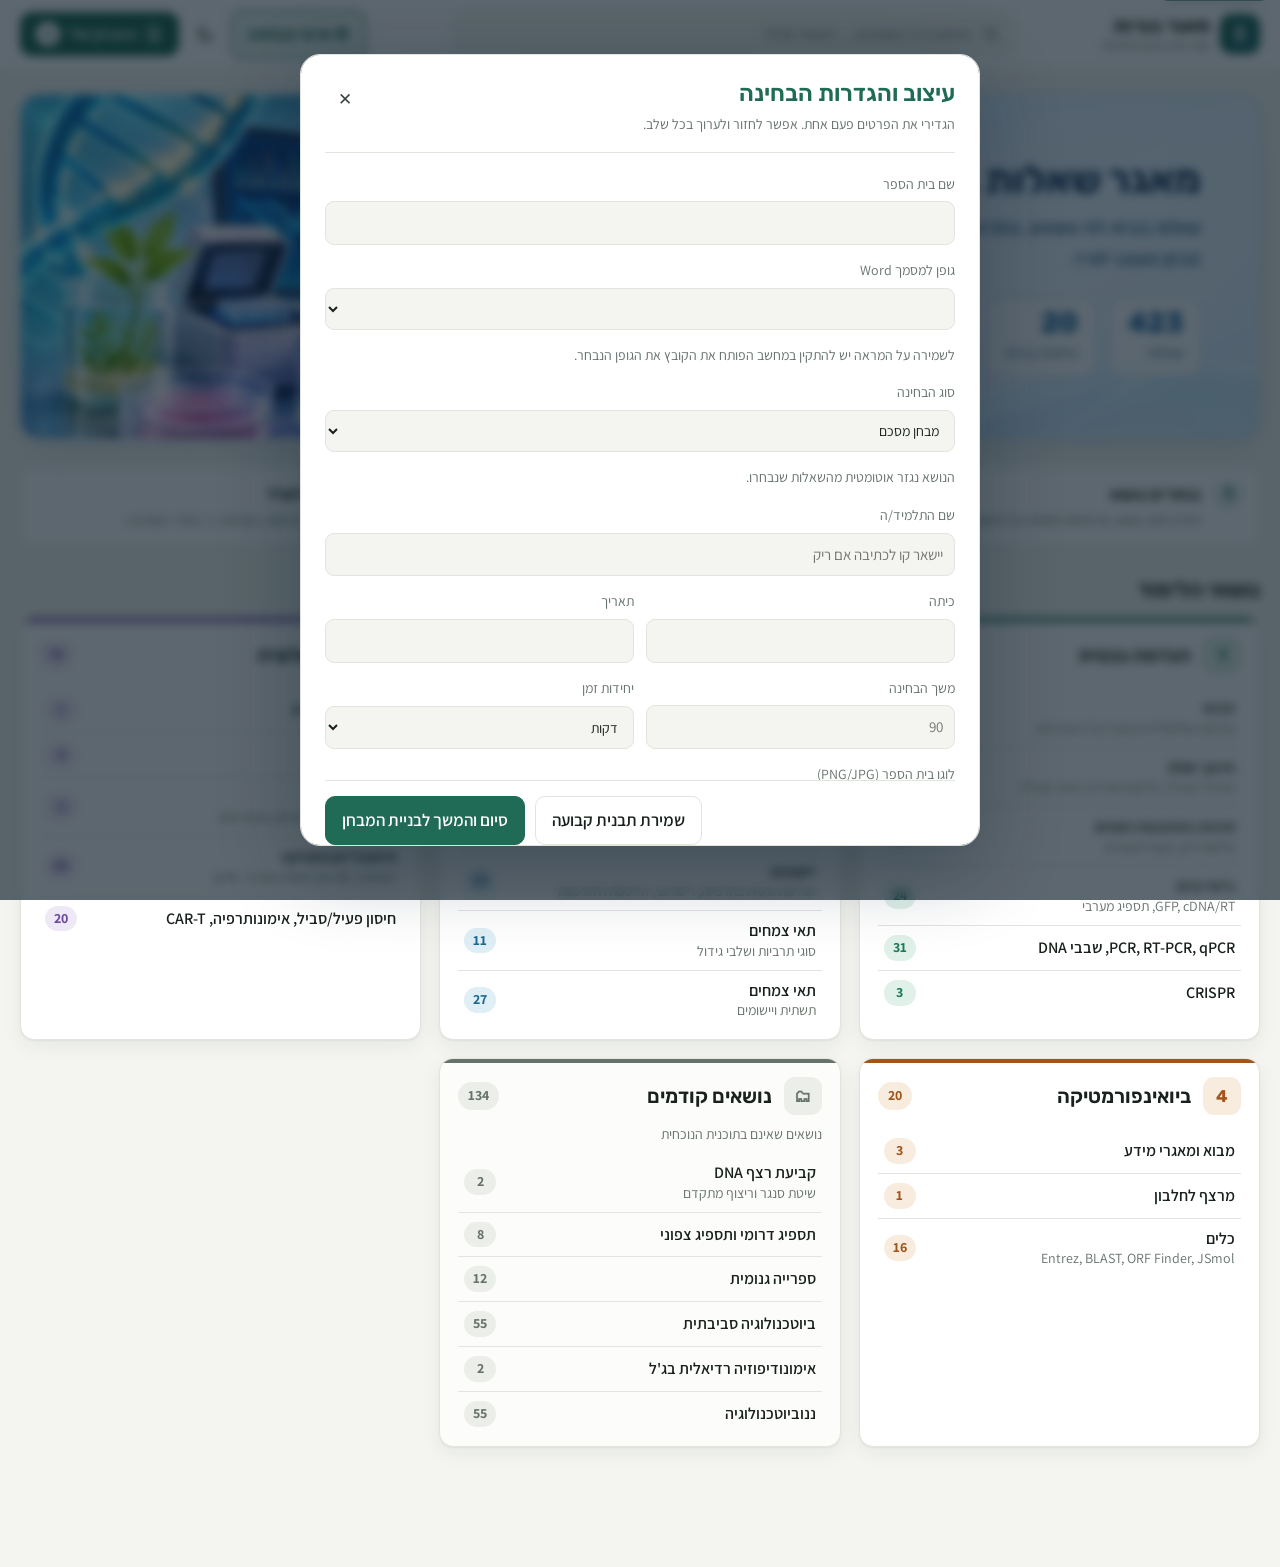
==== commit c23d29ec: "Refresh hero CSS and text cache" ====
--- a/docs/index.html
+++ b/docs/index.html
@@ -7,7 +7,7 @@
 <link rel="preconnect" href="https://fonts.googleapis.com">
 <link rel="preconnect" href="https://fonts.gstatic.com" crossorigin>
 <link rel="stylesheet" href="https://fonts.googleapis.com/css2?family=Assistant:wght@400;600;700&family=Rubik:wght@500;600;700&display=swap">
-<link rel="stylesheet" href="style.css?v=11">
+<link rel="stylesheet" href="style.css?v=12">
 <script>
   // ערכת צבעים שנבחרה ידנית – לפני הציור, כדי שלא יהבהב
   try { const t = localStorage.getItem("bagrut-theme"); if (t) document.documentElement.dataset.theme = t; } catch (e) {}
@@ -150,7 +150,7 @@
 
 <script src="vendor/docx-9.5.1.umd.js"></script>
 <script src="data.js?v=9"></script>
-<script src="app.js?v=12"></script>
+<script src="app.js?v=13"></script>
 <script src="export.js?v=17"></script>
 </body>
 </html>
--- a/docs/style.css
+++ b/docs/style.css
@@ -452,8 +452,8 @@
   border:1px solid #c5e1ef;
   box-shadow:0 12px 36px rgba(27,85,131,.10);
 }
-body.dash .hero h1 {color:#103a64;max-width:720px;font-size:clamp(27px,3.1vw,42px);line-height:1.23;text-shadow:0 1px 12px rgba(255,255,255,.6);}
-body.dash .hero p {color:#244f71;max-width:590px;font-size:clamp(15px,1.45vw,19px);line-height:1.65;font-weight:600;}
+body.dash .hero h1 {color:#103a64;max-width:52%;font-size:clamp(27px,3.1vw,42px);line-height:1.23;text-shadow:0 1px 12px rgba(255,255,255,.6);}
+body.dash .hero p {color:#244f71;max-width:min(42%,440px);font-size:clamp(15px,1.45vw,19px);line-height:1.65;font-weight:600;}
 body.dash .hero .stats {justify-content:flex-start;gap:14px;margin-top:24px;}
 body.dash .hero .stat {background:rgba(255,255,255,.75);padding:9px 17px;border:1px solid rgba(151,198,227,.75);border-radius:12px;backdrop-filter:blur(5px);}
 body.dash .hero .stat b {color:#115c9a;}
@@ -461,7 +461,7 @@
 body.dash .hero .helix {display:none;}
 @media(max-width:760px) {
  body.dash .hero {min-height:365px;padding:24px 20px;background-position:42% center;background-image:linear-gradient(270deg,rgba(240,248,255,.94) 0%,rgba(240,248,255,.77) 70%,rgba(240,248,255,.42) 100%),url("biotechnology-hero.jpg");}
- body.dash .hero p {max-width:100%;}
+ body.dash .hero h1, body.dash .hero p {max-width:100%;}
  body.dash .hero .stat {padding:7px 10px;}
  body.dash .hero .stats {gap:6px;}
 }
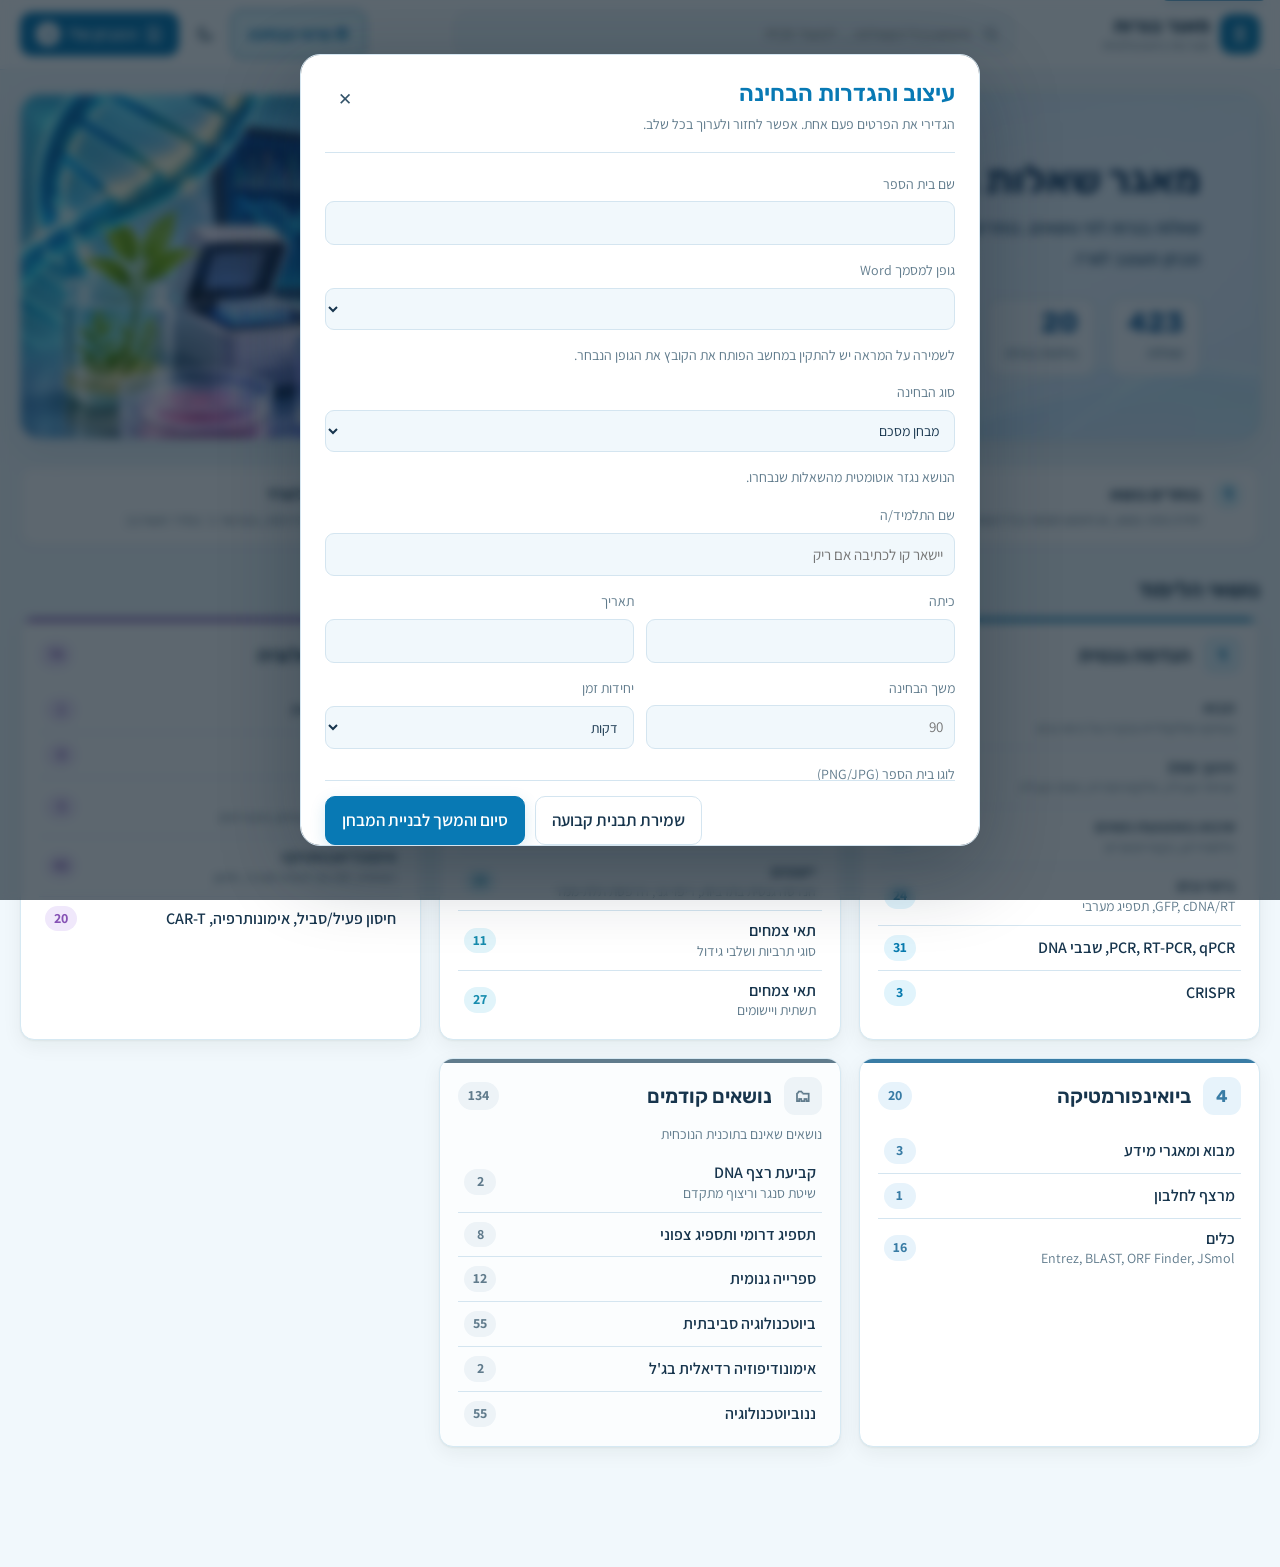
==== commit 079ce4fa: "Refresh updated biotechnology color palette" ====
--- a/docs/index.html
+++ b/docs/index.html
@@ -7,7 +7,7 @@
 <link rel="preconnect" href="https://fonts.googleapis.com">
 <link rel="preconnect" href="https://fonts.gstatic.com" crossorigin>
 <link rel="stylesheet" href="https://fonts.googleapis.com/css2?family=Assistant:wght@400;600;700&family=Rubik:wght@500;600;700&display=swap">
-<link rel="stylesheet" href="style.css?v=12">
+<link rel="stylesheet" href="style.css?v=13">
 <script>
   // ערכת צבעים שנבחרה ידנית – לפני הציור, כדי שלא יהבהב
   try { const t = localStorage.getItem("bagrut-theme"); if (t) document.documentElement.dataset.theme = t; } catch (e) {}
--- a/docs/style.css
+++ b/docs/style.css
@@ -1,10 +1,10 @@
 /* ---------- צבעים ---------- */
 :root {
-  --bg: #f4f5f1; --bg2: #eceee8; --card: #ffffff; --ink: #18211c; --ink2: #3a463f; --mute: #66726b; --line: #e1e5de;
-  --acc: #1f6b55; --acc-hover: #185946; --acc-soft: #e2f0ea; --acc-ink: #ffffff;
-  --warn: #8a5a00; --warnbg: #fff4dc; --info: #275a8c; --infobg: #e7f0fa; --danger: #b3261e;
-  --ge: #1f7a5c; --ge-soft: #e0f1e9; --cc: #1b6a8c; --cc-soft: #e0eef6;
-  --im: #6b4aa0; --im-soft: #eee8f7; --bi: #a2541a; --bi-soft: #f8ecdf; --old: #66726b; --old-soft: #eceee9;
+  --bg: #f1f8fc; --bg2: #e7f3fa; --card: #ffffff; --ink: #17354d; --ink2: #34546a; --mute: #607b8c; --line: #d4e5f0;
+  --acc: #0879b4; --acc-hover: #056493; --acc-soft: #e0f5fb; --acc-ink: #ffffff;
+  --warn: #8a5a00; --warnbg: #fff4dc; --info: #126a9e; --infobg: #e5f5fd; --danger: #b3261e;
+  --ge: #087baf; --ge-soft: #e1f4fc; --cc: #168cae; --cc-soft: #e1f4fa;
+  --im: #8652b5; --im-soft: #f0e8fb; --bi: #397ca5; --bi-soft: #e7f3fb; --old: #607b8c; --old-soft: #edf3f7;
   --mark: #fff0a8;
   --shadow-sm: 0 1px 2px rgba(20, 30, 24, .06);
   --shadow: 0 1px 2px rgba(20, 30, 24, .05), 0 6px 20px rgba(20, 30, 24, .06);
@@ -465,3 +465,11 @@
  body.dash .hero .stat {padding:7px 10px;}
  body.dash .hero .stats {gap:6px;}
 }
+
+/* Hero-matched biotechnology palette */
+:root:not([data-theme="dark"]) .top { border-bottom-color:#cfe7f6; }
+:root:not([data-theme="dark"]) .ucard { border-color:#d6e9f3; }
+:root:not([data-theme="dark"]) .ucard:hover { border-color:#86cbe9; }
+:root:not([data-theme="dark"]) .qcard { border-color:#d8eaf3; }
+:root:not([data-theme="dark"]) .btn.primary { box-shadow:0 5px 16px rgba(10,127,181,.16); }
+:root:not([data-theme="dark"]) .hero { border-color:#b6dff1; }
